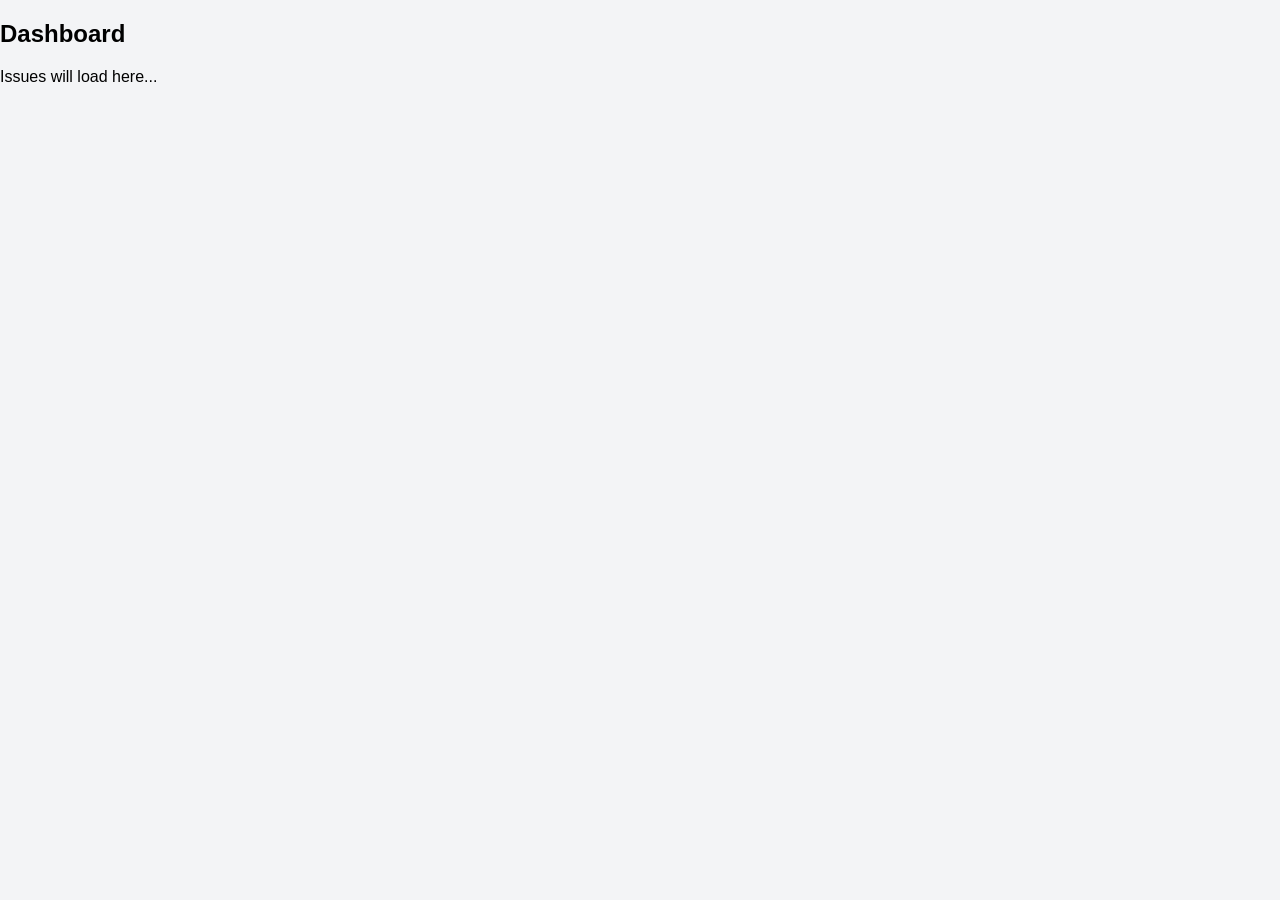
==== index.html @ 5282c646 "create dashboard page structure" ====
<!DOCTYPE html>
<html lang="en">
<head>
<meta charset="UTF-8">
<title>GitHub Issues Tracker</title>
<link rel="stylesheet" href="style.css">
</head>

<body>

<h2>Dashboard</h2>

<p>Issues will load here...</p>

<script src="script.js"></script>

</body>
</html>
---- style.css ----
/* basic page style */
body{
    font-family: Arial, sans-serif;
    background:#f3f4f6;
    margin:0;
}

/* center login page */
.login-page{
    display:flex;
    justify-content:center;
    align-items:center;
    height:100vh;
}

/* login card */
.login-card{
    background:white;
    width:350px;
    padding:30px;
    border-radius:10px;
    text-align:center;
    box-shadow:0 10px 20px rgba(0,0,0,0.1);
}

/* logo */
.logo{
    width:60px;
    margin-bottom:10px;
}

/* inputs */
.login-card input{
    width:100%;
    padding:10px;
    margin:10px 0;
    border:1px solid #ddd;
    border-radius:6px;
}

/* button */
.login-card button{
    width:100%;
    padding:10px;
    background:#5b21b6;
    color:white;
    border:none;
    border-radius:6px;
    cursor:pointer;
}

/* demo credentials */
.demo{
    margin-top:15px;
    font-size:14px;
    color:#555;
}
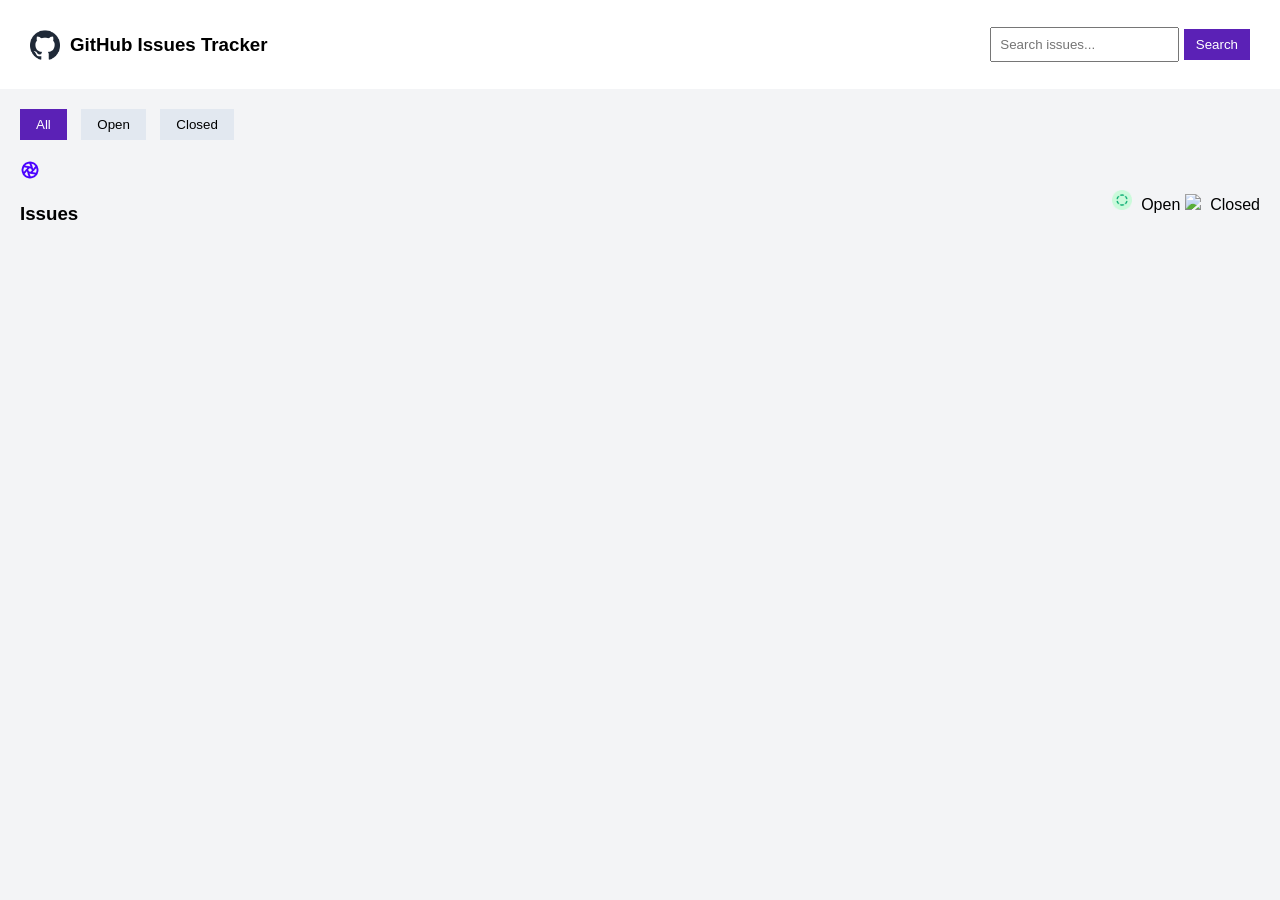
==== commit d7c1f8fd: "add dashboard navbar tabs and layout" ====
--- a/index.html
+++ b/index.html
@@ -1,4 +1,5 @@
 <!DOCTYPE html>
+
 <html lang="en">
 <head>
 <meta charset="UTF-8">
@@ -8,11 +9,54 @@
 
 <body>
 
-<h2>Dashboard</h2>
+<!-- Navbar -->
 
-<p>Issues will load here...</p>
+<nav class="navbar">
+
+<div class="logo-box">
+<img src="assets/github-logo.png">
+<h3>GitHub Issues Tracker</h3>
+</div>
+
+<div class="search-box">
+<input id="searchInput" type="text" placeholder="Search issues...">
+<button>Search</button>
+</div>
+
+</nav>
+
+<!-- Tabs -->
+
+<div class="tabs">
+
+<button class="tab active">All</button> <button class="tab">Open</button> <button class="tab">Closed</button>
+
+</div>
+
+<!-- Issue Header -->
+
+<div class="issue-header">
+
+<div class="left">
+<img src="assets/Aperture.png">
+<h3>Issues</h3>
+</div>
+
+<div class="right">
+<img src="assets/Open-Status.png">
+<span>Open</span>
+
+<img src="assets/Closed-Status.png">
+<span>Closed</span>
+</div>
+
+</div>
+
+<!-- Issues Grid -->
+
+<div id="issuesContainer" class="grid"></div>
 
 <script src="script.js"></script>
 
 </body>
-</html>+</html>
--- a/style.css
+++ b/style.css
@@ -54,4 +54,78 @@
     margin-top:15px;
     font-size:14px;
     color:#555;
-}+}
+/* navbar */
+
+.navbar{
+display:flex;
+justify-content:space-between;
+align-items:center;
+padding:15px 30px;
+background:white;
+}
+
+.logo-box{
+display:flex;
+align-items:center;
+gap:10px;
+}
+
+.logo-box img{
+width:30px;
+}
+
+/* search */
+
+.search-box input{
+padding:8px;
+}
+
+.search-box button{
+padding:8px 12px;
+background:#5b21b6;
+color:white;
+border:none;
+}
+
+/* tabs */
+
+.tabs{
+margin:20px;
+}
+
+.tab{
+padding:8px 16px;
+border:none;
+background:#e2e8f0;
+margin-right:10px;
+cursor:pointer;
+}
+
+.tab.active{
+background:#5b21b6;
+color:white;
+}
+
+/* header */
+
+.issue-header{
+display:flex;
+justify-content:space-between;
+align-items:center;
+margin:20px;
+}
+
+.issue-header img{
+width:20px;
+margin-right:5px;
+}
+
+/* grid */
+
+.grid{
+display:grid;
+grid-template-columns:repeat(4,1fr);
+gap:20px;
+padding:20px;
+}
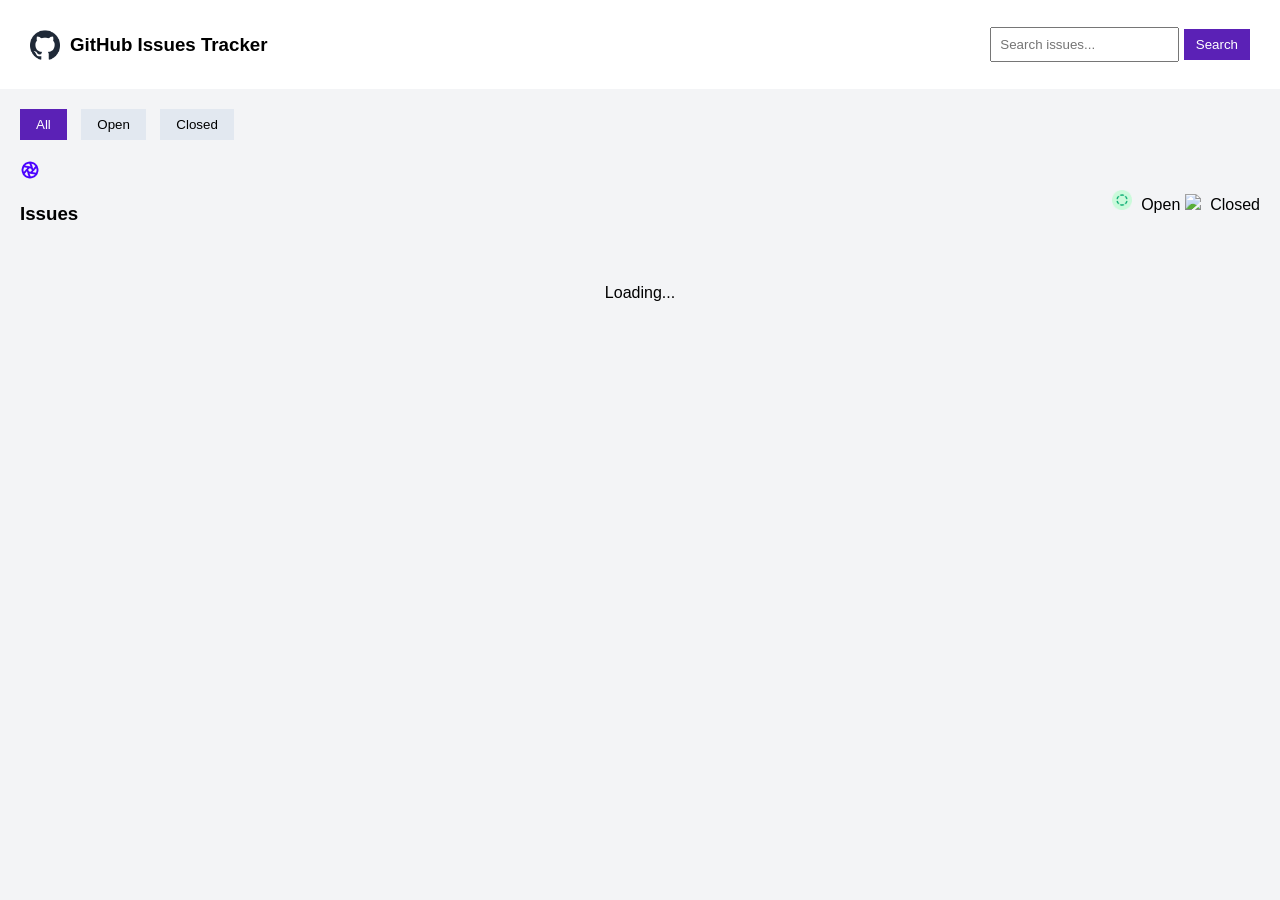
==== commit d73224e3: "add search functionality and loading spinner" ====
--- a/index.html
+++ b/index.html
@@ -6,6 +6,28 @@
 <title>GitHub Issues Tracker</title>
 <link rel="stylesheet" href="style.css">
 </head>
+<!-- Issue Modal -->
+
+<div id="issueModal" class="modal">
+
+<div class="modal-content">
+
+<h3 id="modalTitle"></h3>
+
+<p id="modalDescription"></p>
+
+<p><b>Status:</b> <span id="modalStatus"></span></p>
+<p><b>Author:</b> <span id="modalAuthor"></span></p>
+<p><b>Priority:</b> <span id="modalPriority"></span></p>
+<p><b>Label:</b> <span id="modalLabel"></span></p>
+<p><b>Created:</b> <span id="modalDate"></span></p>
+
+<button onclick="closeModal()">Close</button>
+
+</div>
+
+</div>
+
 
 <body>
 
@@ -20,7 +42,7 @@
 
 <div class="search-box">
 <input id="searchInput" type="text" placeholder="Search issues...">
-<button>Search</button>
+<button onclick="searchIssues()">Search</button>
 </div>
 
 </nav>
@@ -29,8 +51,9 @@
 
 <div class="tabs">
 
-<button class="tab active">All</button> <button class="tab">Open</button> <button class="tab">Closed</button>
-
+<button class="tab active" onclick="changeTab('all',this)">All</button>
+<button class="tab" onclick="changeTab('open',this)">Open</button>
+<button class="tab" onclick="changeTab('closed',this)">Closed</button>
 </div>
 
 <!-- Issue Header -->
@@ -52,8 +75,10 @@
 
 </div>
 
+<!-- Loading -->
+<div id="loading" class="loading">Loading...</div>
+
 <!-- Issues Grid -->
-
 <div id="issuesContainer" class="grid"></div>
 
 <script src="script.js"></script>
--- a/style.css
+++ b/style.css
@@ -129,3 +129,47 @@
 gap:20px;
 padding:20px;
 }
+/* issue card */
+
+.card{
+background:white;
+padding:15px;
+border-radius:8px;
+cursor:pointer;
+border-top:5px solid transparent;
+}
+
+.card.open{
+border-top:5px solid green;
+}
+
+.card.closed{
+border-top:5px solid purple;
+}
+/* modal */
+
+.modal{
+position:fixed;
+top:0;
+left:0;
+width:100%;
+height:100%;
+background:rgba(0,0,0,0.4);
+display:none;
+justify-content:center;
+align-items:center;
+}
+
+.modal-content{
+background:white;
+padding:25px;
+width:400px;
+border-radius:8px;
+}
+/* loading spinner */
+
+.loading{
+text-align:center;
+padding:20px;
+display:none;
+}
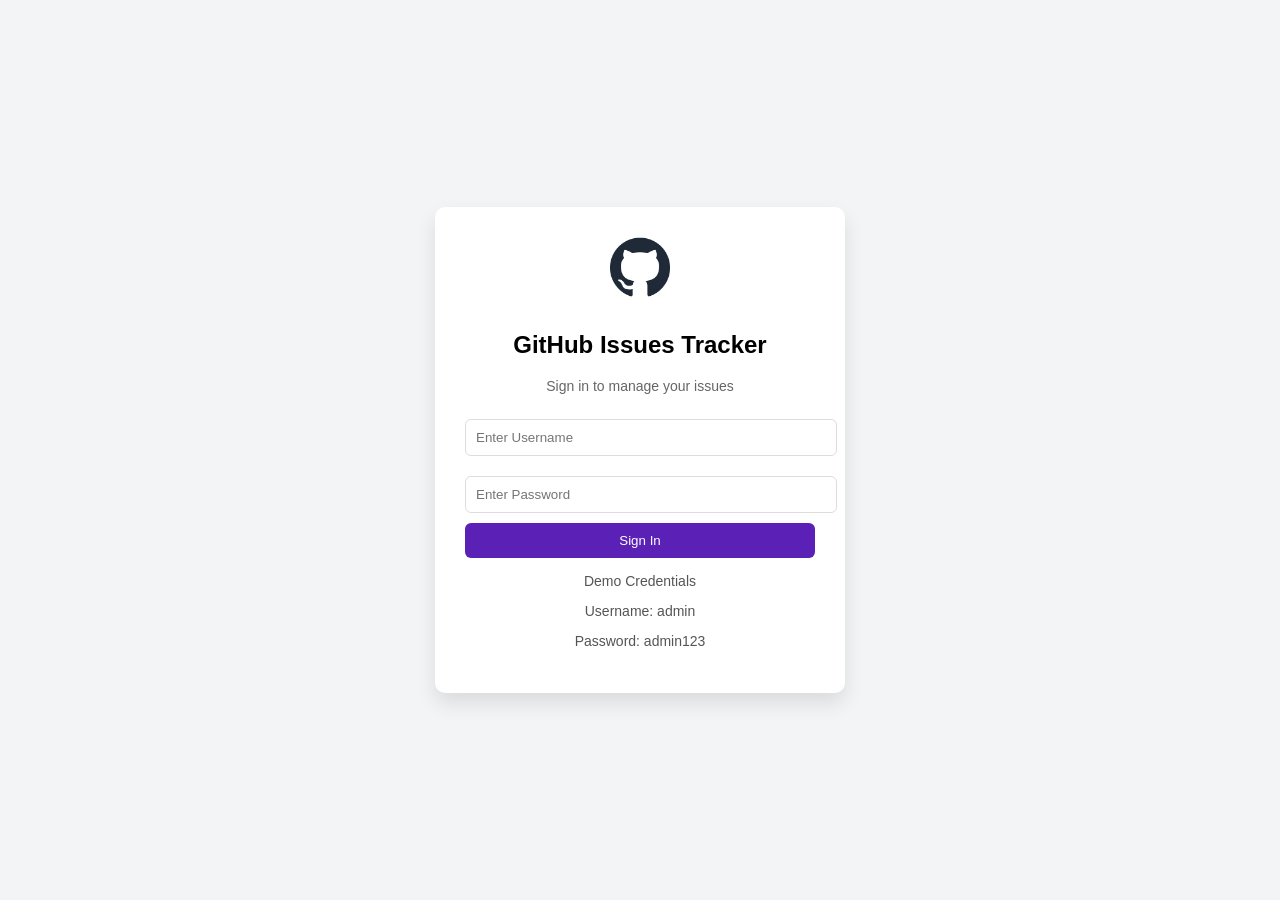
==== commit 3cb15e81: "add logout button for login system" ====
--- a/index.html
+++ b/index.html
@@ -1,11 +1,71 @@
 <!DOCTYPE html>
+<html lang="en">
 
-<html lang="en">
 <head>
 <meta charset="UTF-8">
 <title>GitHub Issues Tracker</title>
 <link rel="stylesheet" href="style.css">
 </head>
+
+<body>
+
+<!-- Navbar -->
+
+<nav class="navbar">
+
+<div class="logo-box">
+<img src="assets/github-logo.png">
+<h3>GitHub Issues Tracker</h3>
+</div>
+
+<div class="search-box">
+<input id="searchInput" type="text" placeholder="Search issues...">
+<button onclick="searchIssues()">Search</button>
+<button onclick="logout()">Logout</button>
+</div>
+
+</nav>
+
+
+<!-- Tabs -->
+
+<div class="tabs">
+
+<button class="tab active" onclick="changeTab('all',this)">All</button>
+<button class="tab" onclick="changeTab('open',this)">Open</button>
+<button class="tab" onclick="changeTab('closed',this)">Closed</button>
+
+</div>
+
+
+<!-- Issue Header -->
+
+<div class="issue-header">
+
+<div class="left">
+<img src="assets/Aperture.png">
+<h3>Issues</h3>
+</div>
+
+<div class="right">
+<img src="assets/Open-Status.png">
+<span>Open</span>
+
+<img src="assets/closed- status .png">
+<span>Closed</span>
+</div>
+
+</div>
+
+
+<!-- Loading -->
+<div id="loading" class="loading">Loading...</div>
+
+
+<!-- Issues Grid -->
+<div id="issuesContainer" class="grid"></div>
+
+
 <!-- Issue Modal -->
 
 <div id="issueModal" class="modal">
@@ -29,59 +89,7 @@
 </div>
 
 
-<body>
-
-<!-- Navbar -->
-
-<nav class="navbar">
-
-<div class="logo-box">
-<img src="assets/github-logo.png">
-<h3>GitHub Issues Tracker</h3>
-</div>
-
-<div class="search-box">
-<input id="searchInput" type="text" placeholder="Search issues...">
-<button onclick="searchIssues()">Search</button>
-</div>
-
-</nav>
-
-<!-- Tabs -->
-
-<div class="tabs">
-
-<button class="tab active" onclick="changeTab('all',this)">All</button>
-<button class="tab" onclick="changeTab('open',this)">Open</button>
-<button class="tab" onclick="changeTab('closed',this)">Closed</button>
-</div>
-
-<!-- Issue Header -->
-
-<div class="issue-header">
-
-<div class="left">
-<img src="assets/Aperture.png">
-<h3>Issues</h3>
-</div>
-
-<div class="right">
-<img src="assets/Open-Status.png">
-<span>Open</span>
-
-<img src="assets/Closed-Status.png">
-<span>Closed</span>
-</div>
-
-</div>
-
-<!-- Loading -->
-<div id="loading" class="loading">Loading...</div>
-
-<!-- Issues Grid -->
-<div id="issuesContainer" class="grid"></div>
-
 <script src="script.js"></script>
 
 </body>
-</html>
+</html>
--- a/style.css
+++ b/style.css
@@ -125,7 +125,7 @@
 
 .grid{
 display:grid;
-grid-template-columns:repeat(4,1fr);
+grid-template-columns:repeat(auto-fit,minmax(250px,1fr));
 gap:20px;
 padding:20px;
 }
@@ -172,4 +172,12 @@
 text-align:center;
 padding:20px;
 display:none;
+}
+.subtitle{
+color:#666;
+font-size:14px;
+margin-bottom:15px;
+}
+.search-box button{
+margin-left:8px;
 }
